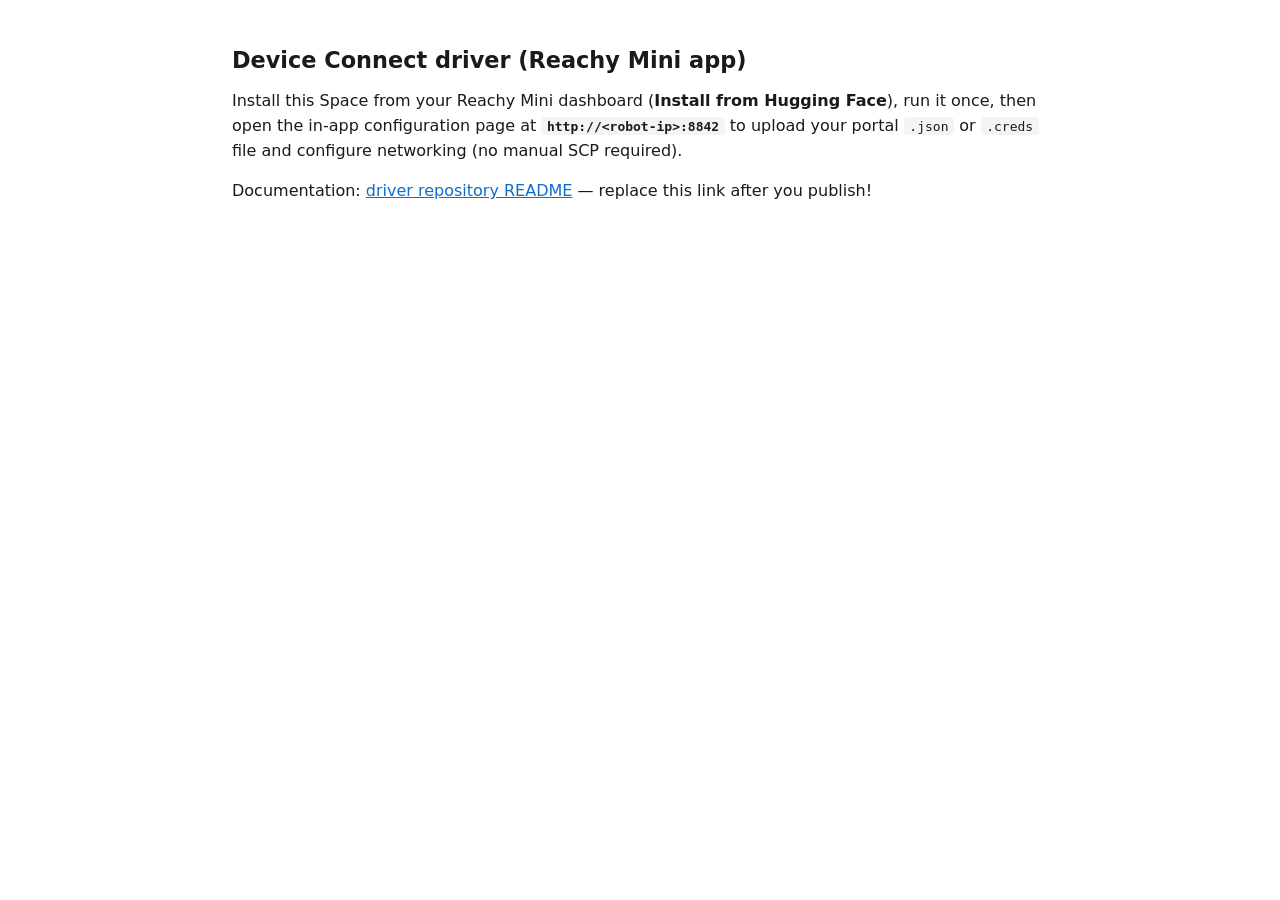
==== device-connect-driver/index.html @ 075d2f97 "Add portal credentials upload and rename HF Space folder. Let operators upload .json/.creds on the s" ====
<!DOCTYPE html>
<html lang="en">
<head>
  <meta charset="utf-8" />
  <meta name="viewport" content="width=device-width, initial-scale=1" />
  <title>Reachy Mini — Device Connect (Space)</title>
  <link rel="stylesheet" href="style.css" />
</head>
<body>
  <h1>Device Connect driver (Reachy Mini app)</h1>
  <p>
    Install this Space from your Reachy Mini dashboard (<strong>Install from Hugging Face</strong>),
    run it once, then open the in-app configuration page at
    <strong><code>http://&lt;robot-ip&gt;:8842</code></strong> to upload your portal
    <code>.json</code> or <code>.creds</code> file and configure networking (no manual SCP required).
  </p>
  <p>
    Documentation:
    <a href="https://github.com/ericvh/reachy-mini-driver">driver repository README</a>
    — replace this link after you publish!

  </p>
</body>
</html>
---- device-connect-driver/style.css ----
:root {
  font-family: system-ui, sans-serif;
  max-width: 52rem;
  margin: 0 auto;
  padding: 2rem;
  color: #1a1a1a;
}

h1 {
  font-size: 1.4rem;
}

p {
  line-height: 1.55;
}

a {
  color: #0f6ecd;
}

code {
  background: #f3f4f6;
  padding: 0.1rem 0.35rem;
  border-radius: 4px;
}
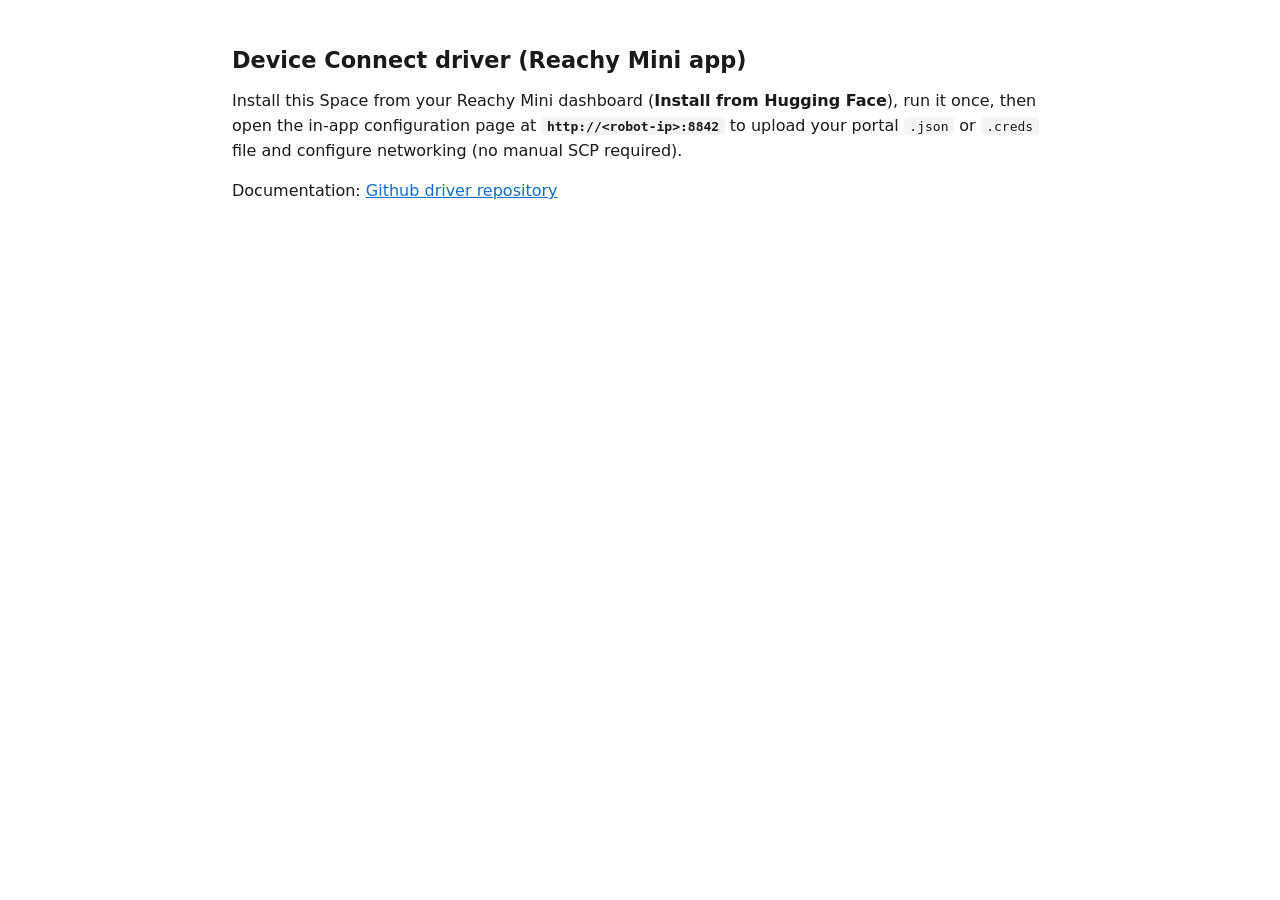
==== commit de4dc82a: "Remove MHP naming in favor of generic driver state. Rename mhp_state to driver_state, drop mhp_rig s" ====
--- a/device-connect-driver/index.html
+++ b/device-connect-driver/index.html
@@ -16,9 +16,7 @@
   </p>
   <p>
     Documentation:
-    <a href="https://github.com/ericvh/reachy-mini-driver">driver repository README</a>
-    — replace this link after you publish!
-
+    <a href="https://github.com/ericvh/reachy-mini-driver">Github driver repository</a>
   </p>
 </body>
 </html>
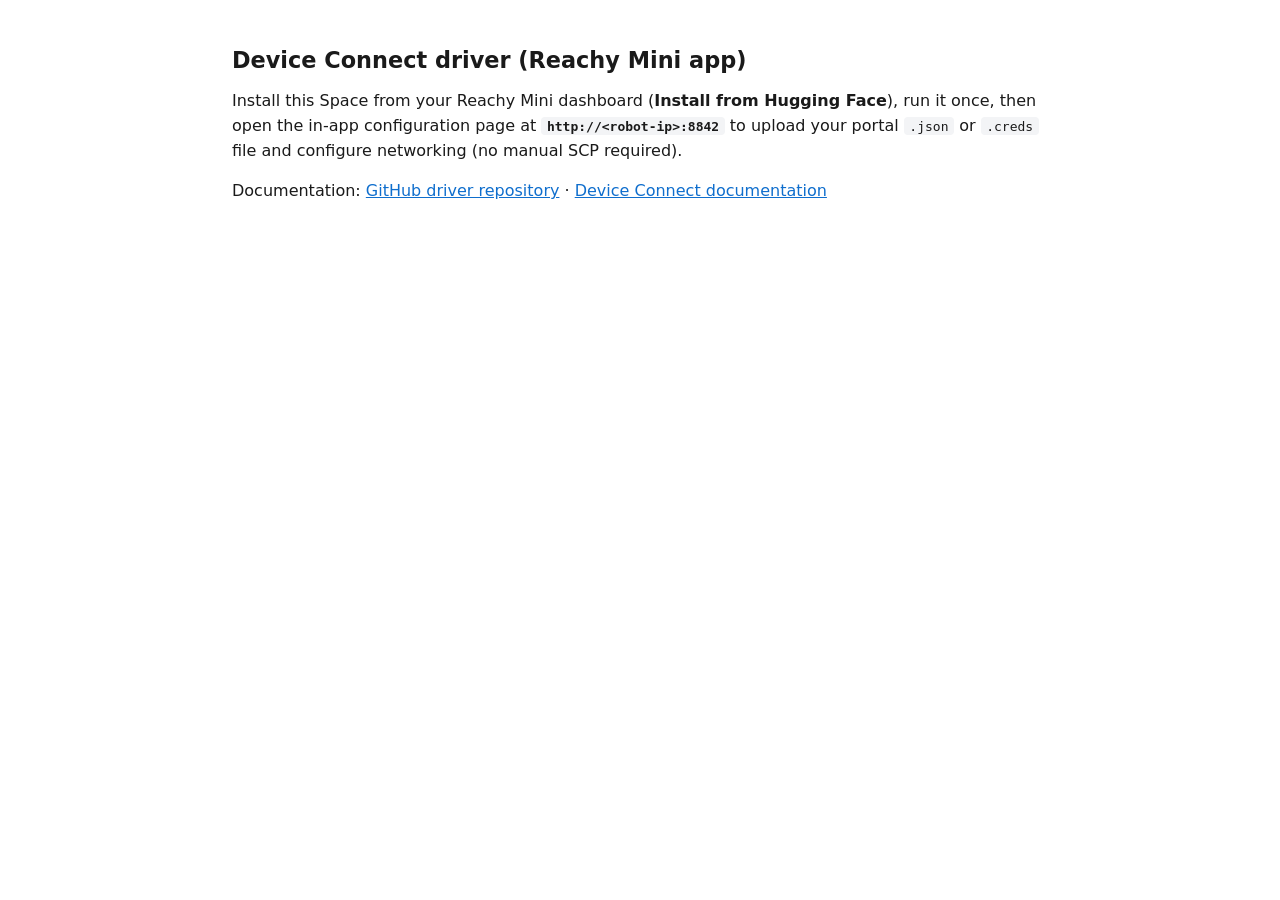
==== commit fba114fe: "Update HF Space landing page documentation links. Add Device Connect docs link and open external lin" ====
--- a/device-connect-driver/index.html
+++ b/device-connect-driver/index.html
@@ -16,7 +16,9 @@
   </p>
   <p>
     Documentation:
-    <a href="https://github.com/ericvh/reachy-mini-driver">Github driver repository</a>
+    <a href="https://github.com/ericvh/reachy-mini-driver" target="_blank" rel="noopener noreferrer">GitHub driver repository</a>
+    ·
+    <a href="https://deviceconnect.dev" target="_blank" rel="noopener noreferrer">Device Connect documentation</a>
   </p>
 </body>
 </html>
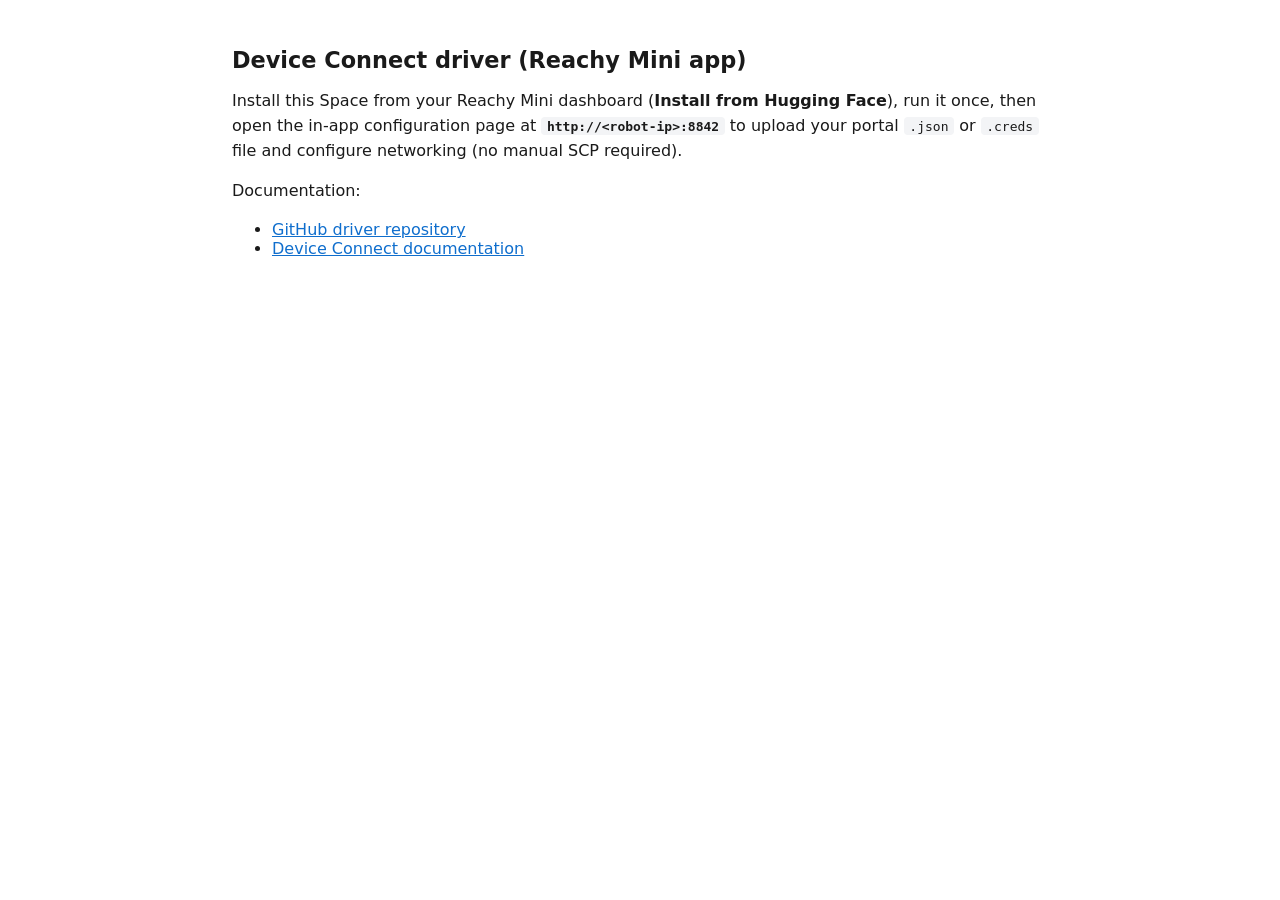
==== commit 06d5e9ce: "Improve HF Space landing page documentation links layout. Use a bullet list for GitHub and Device Co" ====
--- a/device-connect-driver/index.html
+++ b/device-connect-driver/index.html
@@ -16,9 +16,10 @@
   </p>
   <p>
     Documentation:
-    <a href="https://github.com/ericvh/reachy-mini-driver" target="_blank" rel="noopener noreferrer">GitHub driver repository</a>
-    ·
-    <a href="https://deviceconnect.dev" target="_blank" rel="noopener noreferrer">Device Connect documentation</a>
+    <ul>
+      <li><a href="https://github.com/ericvh/reachy-mini-driver" target="_blank" rel="noopener noreferrer">GitHub driver repository</a></li>
+      <li><a href="https://deviceconnect.dev" target="_blank" rel="noopener noreferrer">Device Connect documentation</a></li>
+    </ul>
   </p>
 </body>
 </html>
